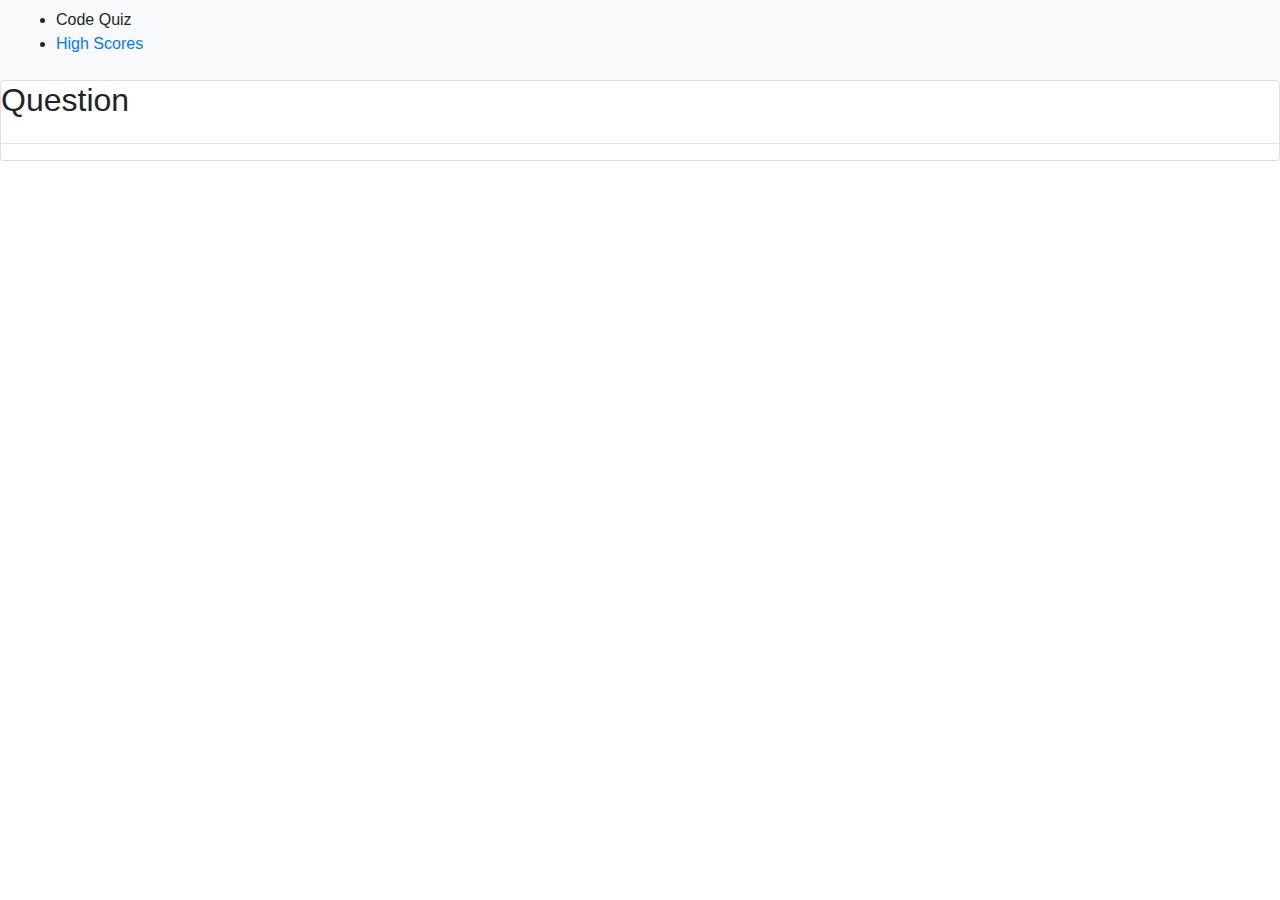
==== index.html @ 6b5b9882 "added high-scores.html" ====
<!DOCTYPE html>
<html lang="en">
<head>
    <meta charset="UTF-8">
    <meta name="viewport" content="width=device-width, initial-scale=1.0">
    <meta http-equiv="X-UA-Compatible" content="ie=edge">
    <title>Code Quiz</title>
    <link rel="stylesheet" href="https://stackpath.bootstrapcdn.com/bootstrap/4.3.1/css/bootstrap.min.css" integrity="sha384-ggOyR0iXCbMQv3Xipma34MD+dH/1fQ784/j6cY/iJTQUOhcWr7x9JvoRxT2MZw1T" crossorigin="anonymous">
    <script src="https://code.jquery.com/jquery-3.3.1.slim.min.js" integrity="sha384-q8i/X+965DzO0rT7abK41JStQIAqVgRVzpbzo5smXKp4YfRvH+8abtTE1Pi6jizo" crossorigin="anonymous"></script>
    <script src="https://stackpath.bootstrapcdn.com/bootstrap/4.3.1/js/bootstrap.min.js" integrity="sha384-JjSmVgyd0p3pXB1rRibZUAYoIIy6OrQ6VrjIEaFf/nJGzIxFDsf4x0xIM+B07jRM" crossorigin="anonymous"></script>
    <script src="https://cdnjs.cloudflare.com/ajax/libs/popper.js/1.14.7/umd/popper.min.js" integrity="sha384-UO2eT0CpHqdSJQ6hJty5KVphtPhzWj9WO1clHTMGa3JDZwrnQq4sF86dIHNDz0W1" crossorigin="anonymous"></script>
    <link rel="stylesheet" href="styles.css">
    <script src="script.js"></script>
</head>
<body>
    <nav class="navbar navbar-light bg-light">
        <ul>
            <li>Code Quiz</li>
            <li id="highScores"><a href="high-scores.html">High Scores</a></li>
        </ul>
        <div class="timer"></div>
    </nav>

    <div class="card">
        <h2>Question <!--#?--> </h2>
        <div class="cardBody">
            <!-- Question text -->
            <hr>
            <!-- Question answers -->
        </div>
    </div>
</body>
</html>
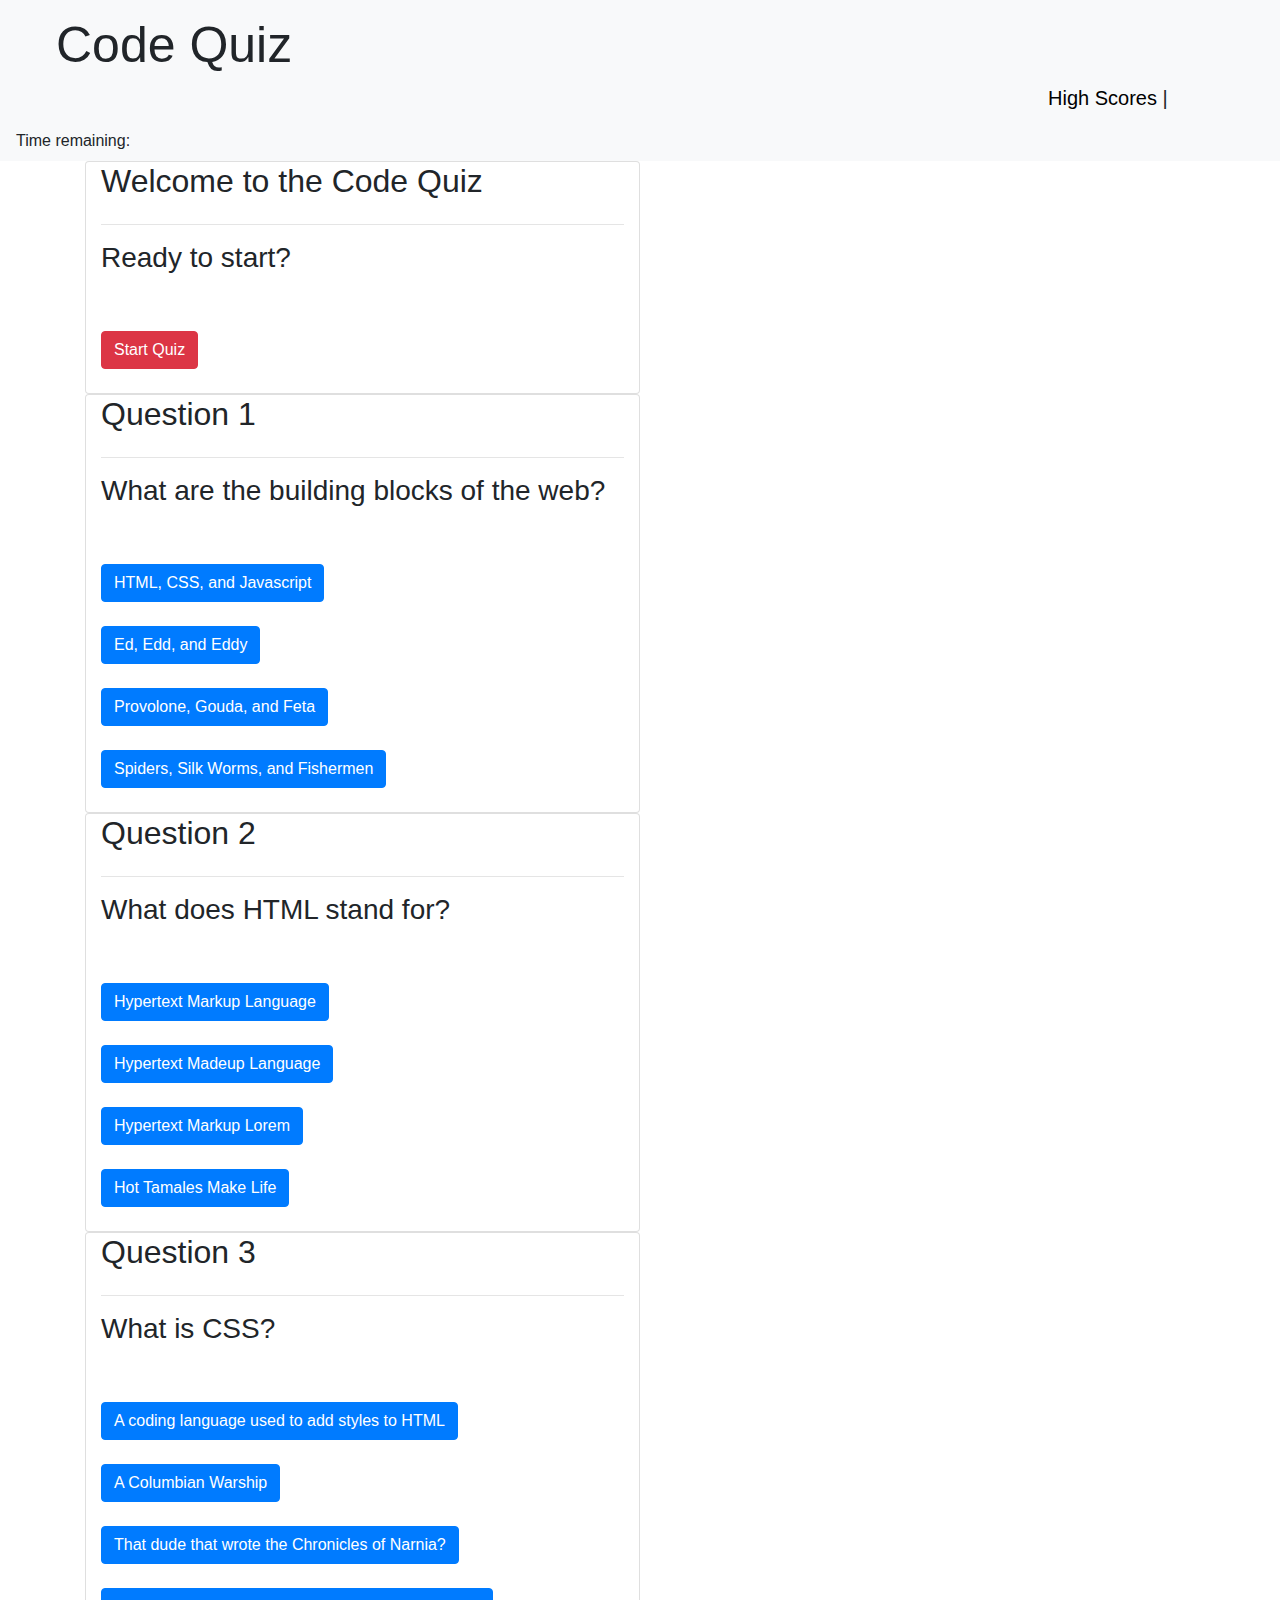
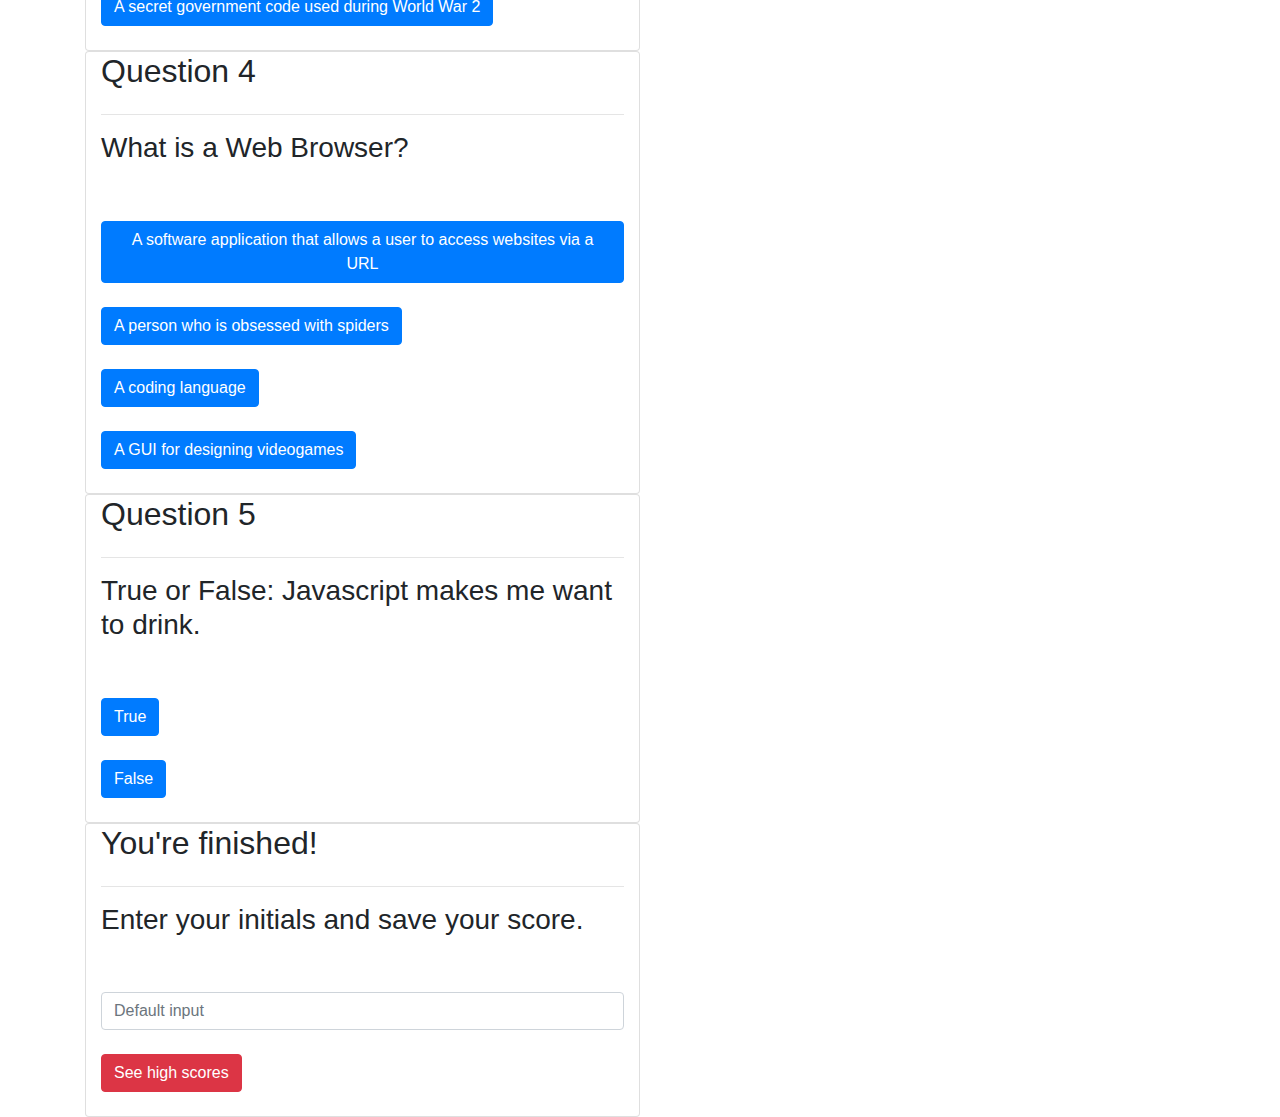
==== commit f2b208f1: "added content to index.html and styles.css, began to psuedo-code script.js" ====
--- a/index.html
+++ b/index.html
@@ -7,26 +7,159 @@
     <title>Code Quiz</title>
     <link rel="stylesheet" href="https://stackpath.bootstrapcdn.com/bootstrap/4.3.1/css/bootstrap.min.css" integrity="sha384-ggOyR0iXCbMQv3Xipma34MD+dH/1fQ784/j6cY/iJTQUOhcWr7x9JvoRxT2MZw1T" crossorigin="anonymous">
     <script src="https://code.jquery.com/jquery-3.3.1.slim.min.js" integrity="sha384-q8i/X+965DzO0rT7abK41JStQIAqVgRVzpbzo5smXKp4YfRvH+8abtTE1Pi6jizo" crossorigin="anonymous"></script>
+    <script src="https://cdnjs.cloudflare.com/ajax/libs/popper.js/1.14.7/umd/popper.min.js" integrity="sha384-UO2eT0CpHqdSJQ6hJty5KVphtPhzWj9WO1clHTMGa3JDZwrnQq4sF86dIHNDz0W1" crossorigin="anonymous"></script>
     <script src="https://stackpath.bootstrapcdn.com/bootstrap/4.3.1/js/bootstrap.min.js" integrity="sha384-JjSmVgyd0p3pXB1rRibZUAYoIIy6OrQ6VrjIEaFf/nJGzIxFDsf4x0xIM+B07jRM" crossorigin="anonymous"></script>
-    <script src="https://cdnjs.cloudflare.com/ajax/libs/popper.js/1.14.7/umd/popper.min.js" integrity="sha384-UO2eT0CpHqdSJQ6hJty5KVphtPhzWj9WO1clHTMGa3JDZwrnQq4sF86dIHNDz0W1" crossorigin="anonymous"></script>
     <link rel="stylesheet" href="styles.css">
     <script src="script.js"></script>
 </head>
 <body>
     <nav class="navbar navbar-light bg-light">
         <ul>
-            <li>Code Quiz</li>
-            <li id="highScores"><a href="high-scores.html">High Scores</a></li>
+            <li id="title">Code Quiz</li>
+            <li id="highScores" class="nav-item"><a href="high-scores.html" style="color: black">High Scores</a> |</li>
         </ul>
-        <div class="timer"></div>
+        <div class="timer">Time remaining: </div>
     </nav>
 
-    <div class="card">
-        <h2>Question <!--#?--> </h2>
-        <div class="cardBody">
-            <!-- Question text -->
+    <div class="container" style="align-content: center">
+
+        <div class="card col-6" id="Start">
+            <div class="cardHeader">
+                <h2>Welcome to the Code Quiz</h2>
+            </div>
             <hr>
-            <!-- Question answers -->
+            <div class="cardBody">
+                <!-- Question text -->
+                <h3>Ready to start?</h3>
+                <br><br>
+                <!-- Question answers -->
+                <button type="button" class="btn btn-danger">Start Quiz</button>
+                <br><br>
+            </div>
+        </div>
+
+        <div class="card col-6" class="question" id="q1">
+            <div class="cardHeader">
+                <h2>Question 1</h2>
+            </div>
+            <hr>
+            <div class="cardBody">
+                <!-- Question text -->
+                <h3>What are the building blocks of the web?</h3>
+                <br><br>
+                <!-- Question answers -->
+                <button type="button" class="answer correct btn btn-primary">HTML, CSS, and Javascript</button>
+                <br><br>
+                <button type="button" class="answer btn btn-primary">Ed, Edd, and Eddy</button>
+                <br><br>
+                <button type="button" class="answer btn btn-primary">Provolone, Gouda, and Feta</button>
+                <br><br>
+                <button type="button" class="answer btn btn-primary">Spiders, Silk Worms, and Fishermen</button>
+                <br><br>
+
+            </div>
+        </div>
+
+        <div class="card col-6" class="question" id="q2">
+            <div class="cardHeader">
+                <h2>Question 2</h2>
+            </div>
+            <hr>
+            <div class="cardBody">
+                <!-- Question text -->
+                <h3>What does HTML stand for?</h3>
+                <br><br>
+                <!-- Question answers -->
+                <button type="button" class="answer correct btn btn-primary">Hypertext Markup Language</button>
+                <br><br>
+                <button type="button" class="answer btn btn-primary">Hypertext Madeup Language</button>
+                <br><br>
+                <button type="button" class="answer btn btn-primary">Hypertext Markup Lorem</button>
+                <br><br>
+                <button type="button" class="answer btn btn-primary">Hot Tamales Make Life</button>
+                <br><br>
+
+            </div>
+        </div>
+
+        <div class="card col-6" class="question" id="q3">
+            <div class="cardHeader">
+                <h2>Question 3</h2>
+            </div>
+            <hr>
+            <div class="cardBody">
+                <!-- Question text -->
+                <h3>What is CSS?</h3>
+                <br><br>
+                <!-- Question answers -->
+                <button type="button" class="answer correct btn btn-primary">A coding language used to add styles to HTML</button>
+                <br><br>
+                <button type="button" class="answer btn btn-primary">A Columbian Warship</button>
+                <br><br>
+                <button type="button" class="answer btn btn-primary">That dude that wrote the Chronicles of Narnia?</button>
+                <br><br>
+                <button type="button" class="answer btn btn-primary">A secret government code used during World War 2</button>
+                <br><br>
+
+            </div>
+        </div>
+
+        <div class="card col-6" class="question" id="q4">
+            <div class="cardHeader">
+                <h2>Question 4</h2>
+            </div>
+            <hr>
+            <div class="cardBody">
+                <!-- Question text -->
+                <h3>What is a Web Browser?</h3>
+                <br><br>
+                <!-- Question answers -->
+                <button type="button" class="answer correct btn btn-primary">A software application that allows a user to access websites via a URL</button>
+                <br><br>
+                <button type="button" class="answer btn btn-primary">A person who is obsessed with spiders</button>
+                <br><br>
+                <button type="button" class="answer btn btn-primary">A coding language</button>
+                <br><br>
+                <button type="button" class="answer btn btn-primary">A GUI for designing videogames</button>
+                <br><br>
+                
+            </div>
+        </div>
+
+        <div class="card col-6" class="question" id="q5">
+            <div class="cardHeader">
+                <h2>Question 5</h2>
+            </div>
+            <hr>
+            <div class="cardBody">
+                <!-- Question text -->
+                <h3>True or False: Javascript makes me want to drink.</h3>
+                <br><br>
+                <!-- Question answers -->
+                <button type="button" class="answer correct btn btn-primary">True</button>
+                <br><br>
+                <button type="button" class="answer btn btn-primary">False</button>
+                <br><br>
+                
+            </div>
+        </div>
+
+        <div class="card col-6" class="question" id="end">
+            <div class="cardHeader">
+                <h2>You're finished!</h2>
+            </div>
+            <hr>
+            <div class="cardBody">
+                <!-- Question text -->
+                <h3>Enter your initials and save your score.</h3>
+                <br><br>
+                <!-- Question answers -->
+                <input class="form-control" type="text" placeholder="Default input">
+                <br>
+                <button class="btn btn-danger"><a href="high-scores.html" style="color: white">See high scores</a></button>
+                <br><br>
+
+            </div>
         </div>
     </div>
 </body>
--- a/styles.css
+++ b/styles.css
@@ -0,0 +1,15 @@
+li{
+    display: inline-block;
+    text-decoration: none;
+}
+
+#title{
+    font-size: 50px;
+}
+
+#highScores{
+    font-size: 20px;
+    position: relative;
+    margin-left: 62rem;
+    text-decoration: none;
+}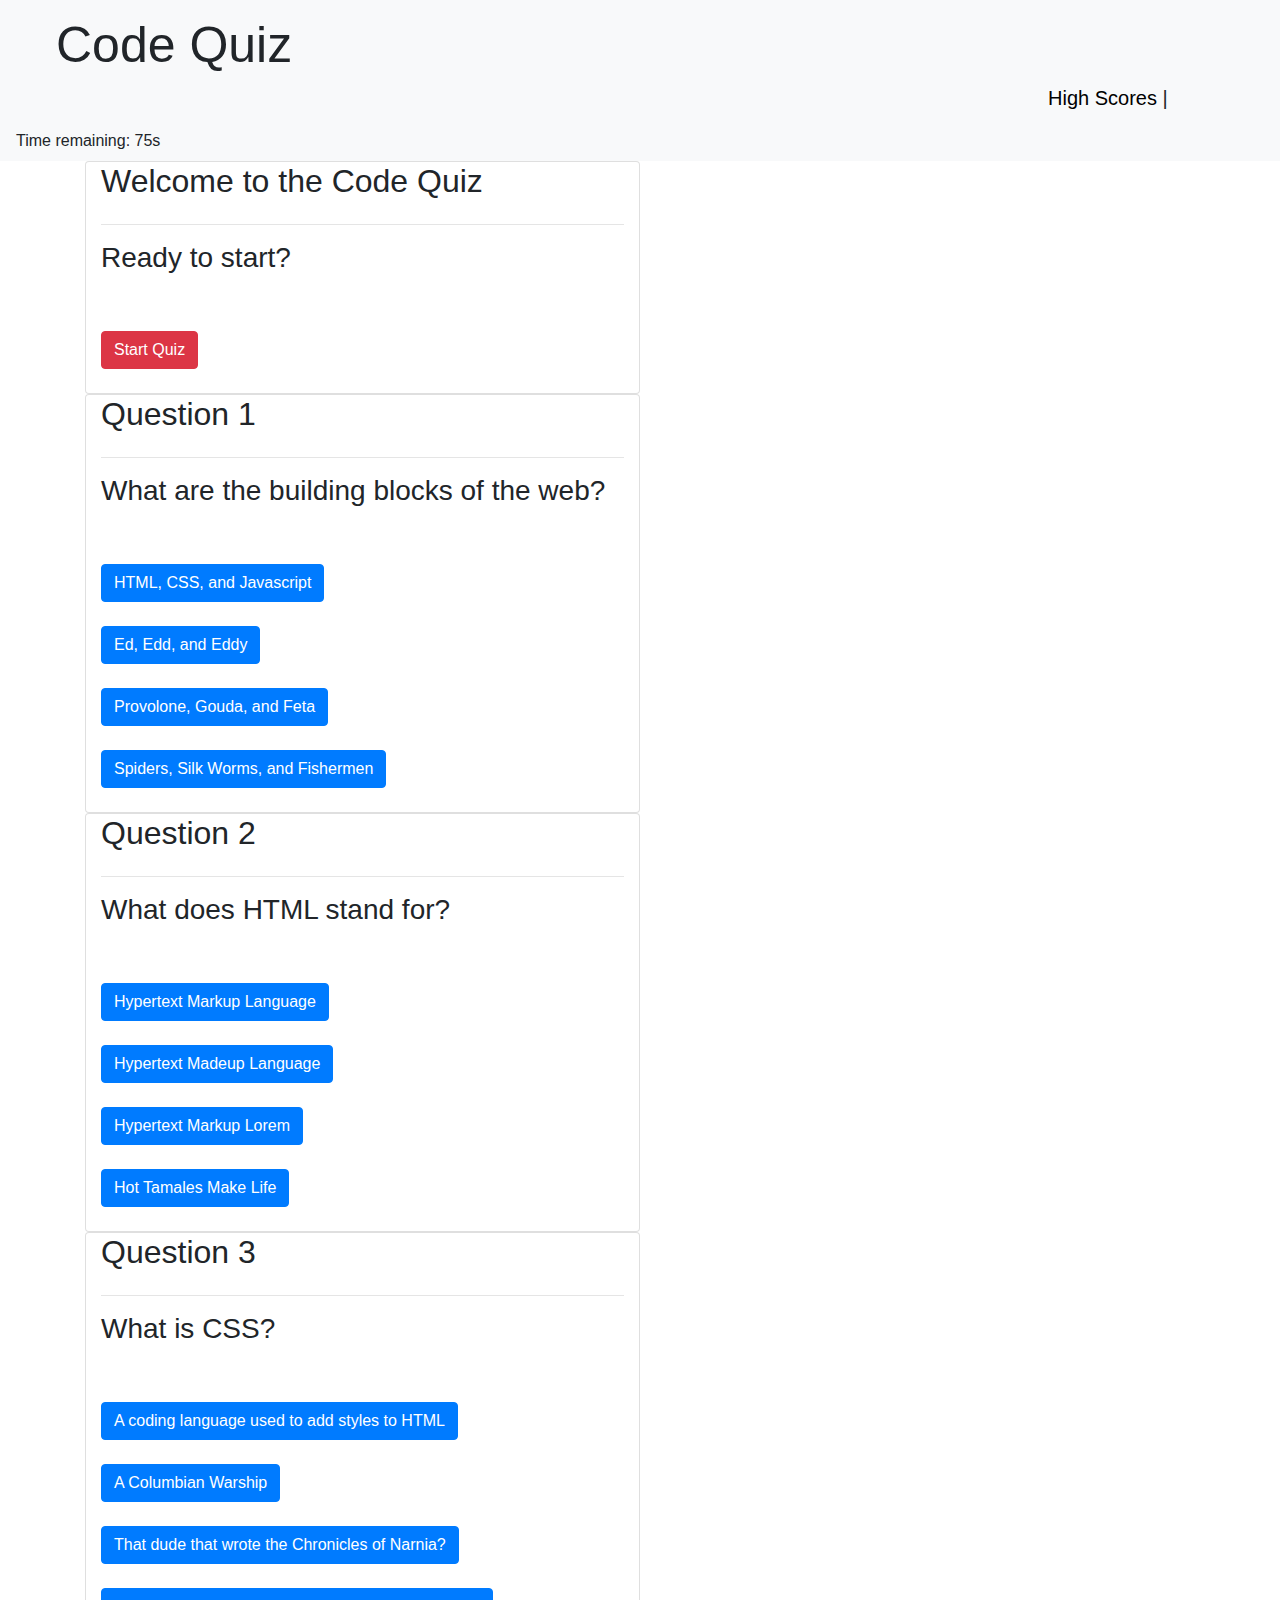
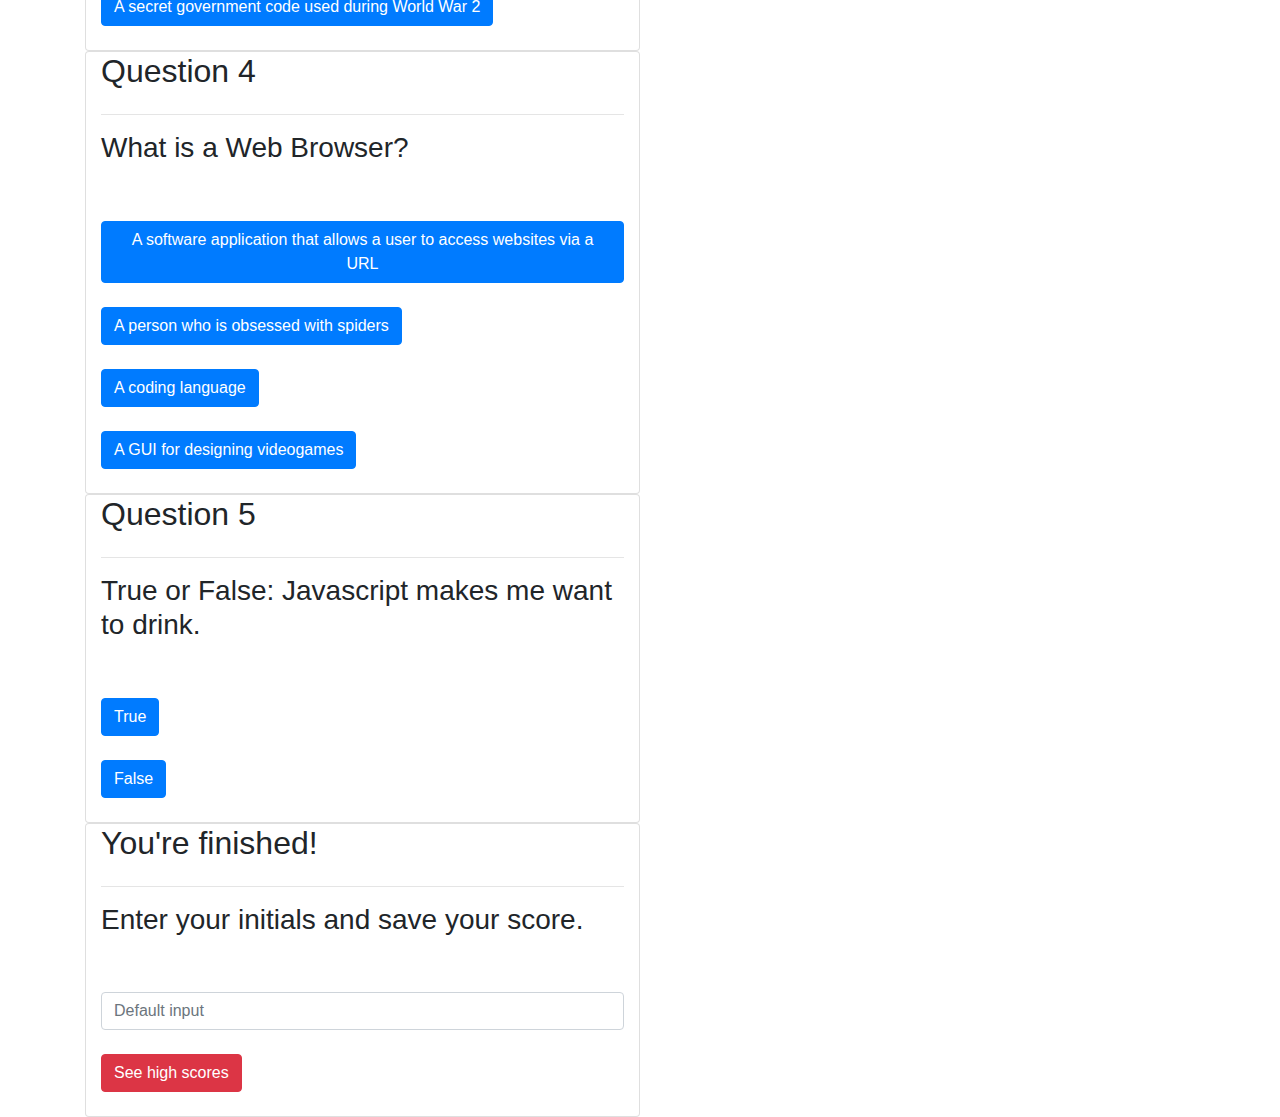
==== commit 53e23136: "added questions.js" ====
--- a/index.html
+++ b/index.html
@@ -18,12 +18,12 @@
             <li id="title">Code Quiz</li>
             <li id="highScores" class="nav-item"><a href="high-scores.html" style="color: black">High Scores</a> |</li>
         </ul>
-        <div class="timer">Time remaining: </div>
+        <div id="timer">Time remaining: 75s</div>
     </nav>
 
     <div class="container" style="align-content: center">
 
-        <div class="card col-6" id="Start">
+        <div class="card col-6">
             <div class="cardHeader">
                 <h2>Welcome to the Code Quiz</h2>
             </div>
@@ -33,7 +33,7 @@
                 <h3>Ready to start?</h3>
                 <br><br>
                 <!-- Question answers -->
-                <button type="button" class="btn btn-danger">Start Quiz</button>
+                <button type="button" class="btn btn-danger" id="start">Start Quiz</button>
                 <br><br>
             </div>
         </div>
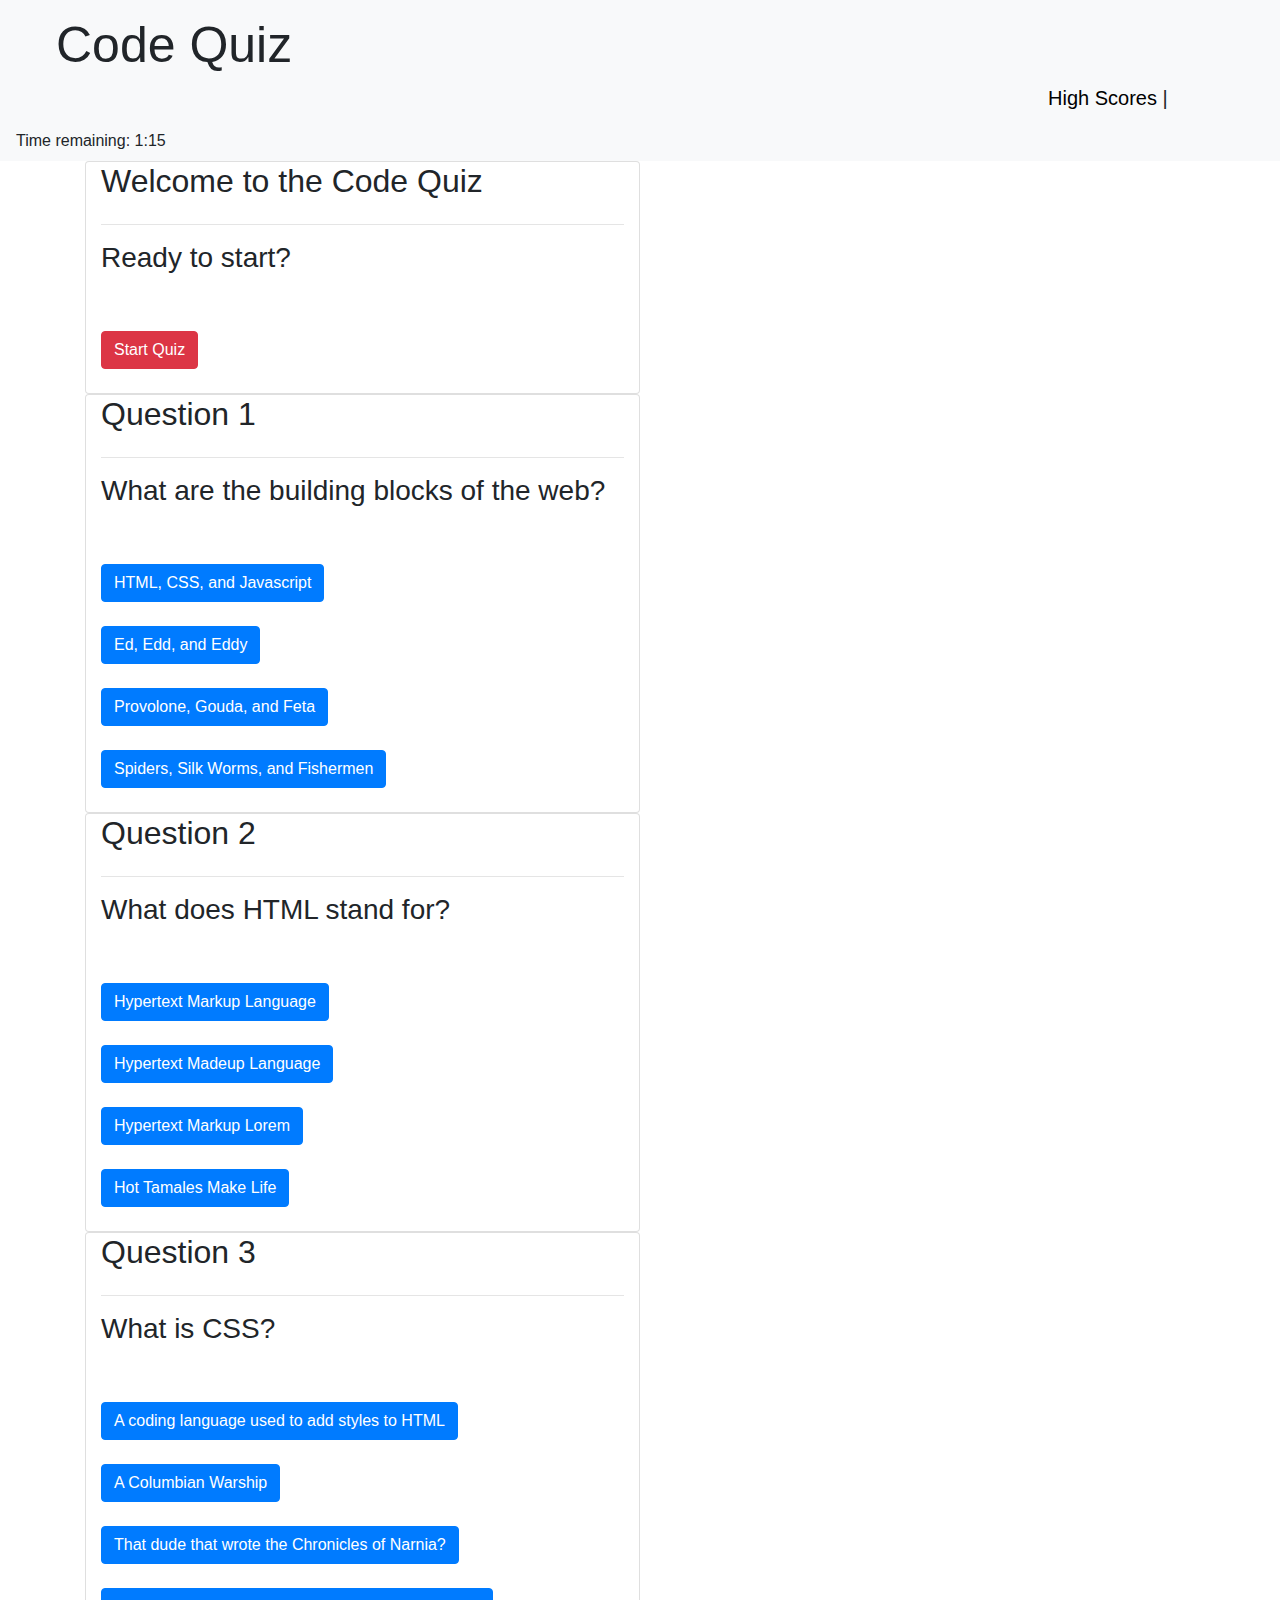
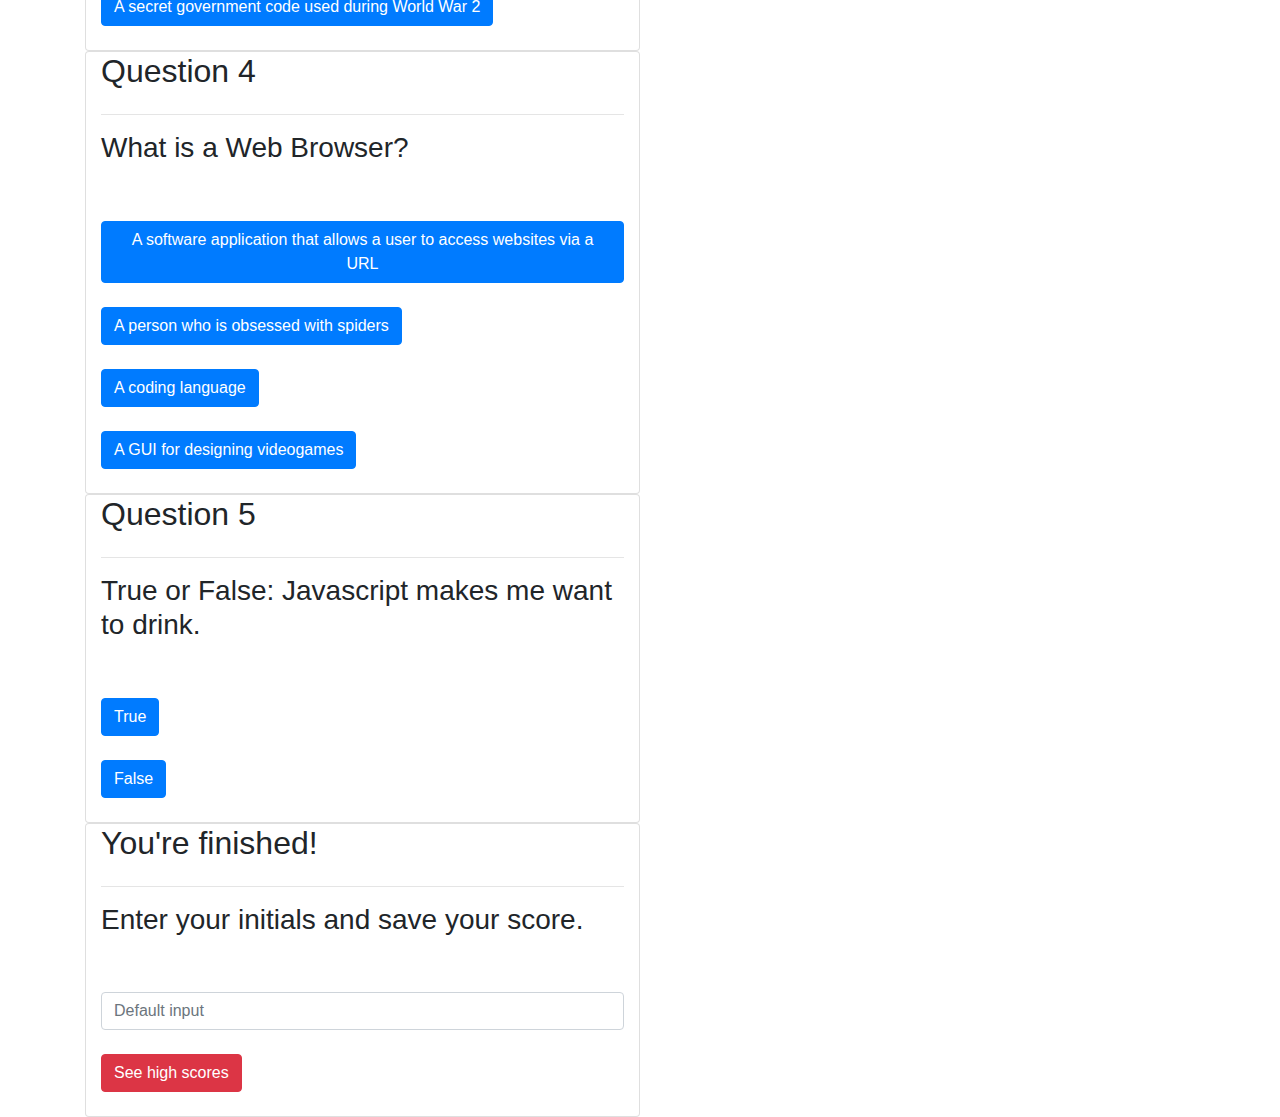
==== commit a4fe4e37: "added content to high-scores.html" ====
--- a/index.html
+++ b/index.html
@@ -18,7 +18,7 @@
             <li id="title">Code Quiz</li>
             <li id="highScores" class="nav-item"><a href="high-scores.html" style="color: black">High Scores</a> |</li>
         </ul>
-        <div id="timer">Time remaining: 75s</div>
+        <div id="timer">Time remaining: 1:15</div>
     </nav>
 
     <div class="container" style="align-content: center">
--- a/styles.css
+++ b/styles.css
@@ -12,4 +12,11 @@
     position: relative;
     margin-left: 62rem;
     text-decoration: none;
+}
+
+#codeQuiz{
+    font-size: 20px;
+    position: relative;
+    margin-left: 62rem;
+    text-decoration: none;
 }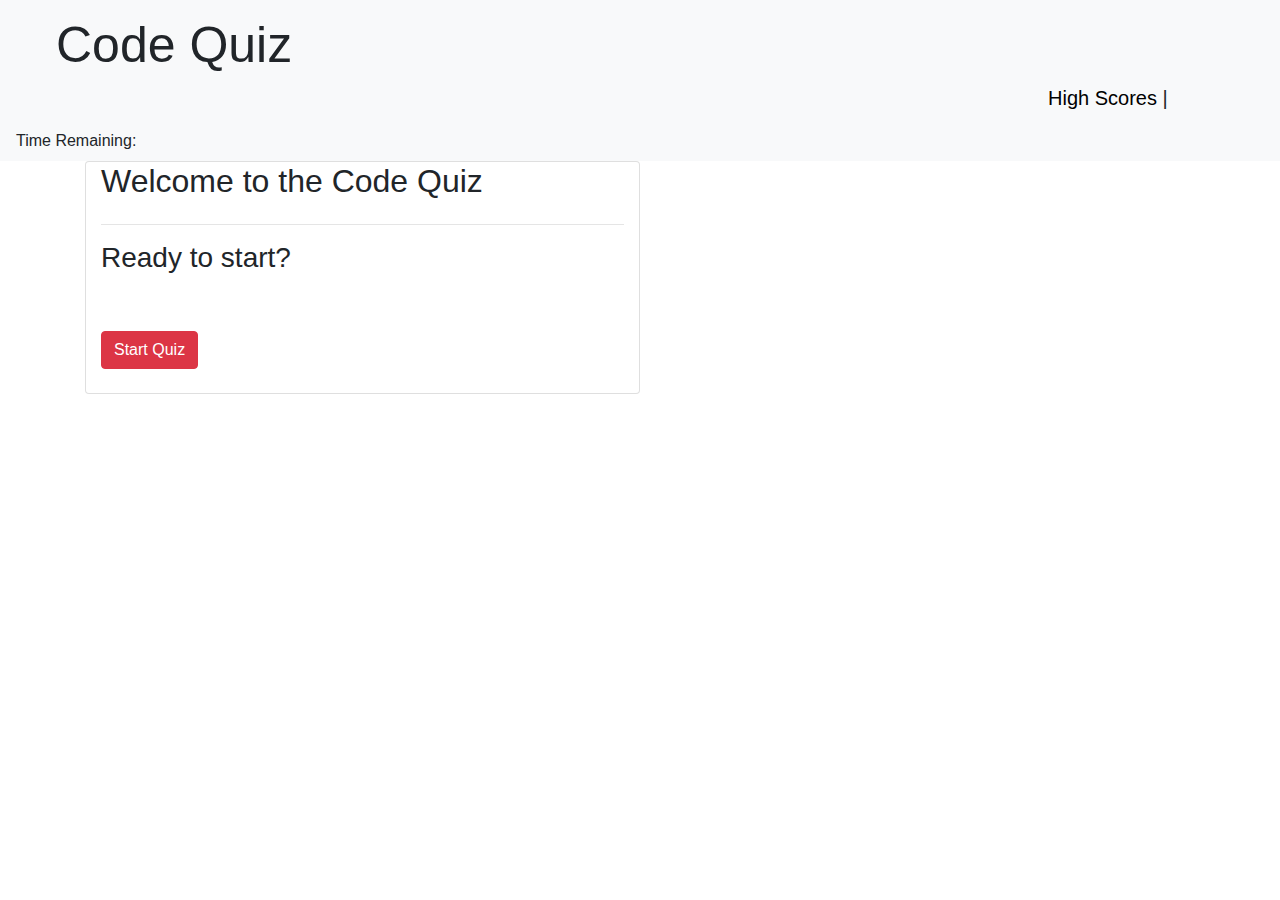
==== commit 7a4e55f7: "start button now functioning" ====
--- a/index.html
+++ b/index.html
@@ -6,11 +6,7 @@
     <meta http-equiv="X-UA-Compatible" content="ie=edge">
     <title>Code Quiz</title>
     <link rel="stylesheet" href="https://stackpath.bootstrapcdn.com/bootstrap/4.3.1/css/bootstrap.min.css" integrity="sha384-ggOyR0iXCbMQv3Xipma34MD+dH/1fQ784/j6cY/iJTQUOhcWr7x9JvoRxT2MZw1T" crossorigin="anonymous">
-    <script src="https://code.jquery.com/jquery-3.3.1.slim.min.js" integrity="sha384-q8i/X+965DzO0rT7abK41JStQIAqVgRVzpbzo5smXKp4YfRvH+8abtTE1Pi6jizo" crossorigin="anonymous"></script>
-    <script src="https://cdnjs.cloudflare.com/ajax/libs/popper.js/1.14.7/umd/popper.min.js" integrity="sha384-UO2eT0CpHqdSJQ6hJty5KVphtPhzWj9WO1clHTMGa3JDZwrnQq4sF86dIHNDz0W1" crossorigin="anonymous"></script>
-    <script src="https://stackpath.bootstrapcdn.com/bootstrap/4.3.1/js/bootstrap.min.js" integrity="sha384-JjSmVgyd0p3pXB1rRibZUAYoIIy6OrQ6VrjIEaFf/nJGzIxFDsf4x0xIM+B07jRM" crossorigin="anonymous"></script>
     <link rel="stylesheet" href="styles.css">
-    <script src="script.js"></script>
 </head>
 <body>
     <nav class="navbar navbar-light bg-light">
@@ -18,12 +14,12 @@
             <li id="title">Code Quiz</li>
             <li id="highScores" class="nav-item"><a href="high-scores.html" style="color: black">High Scores</a> |</li>
         </ul>
-        <div id="timer">Time remaining: 1:15</div>
+        <div id="timer">Time Remaining: </div>
     </nav>
 
     <div class="container" style="align-content: center">
 
-        <div class="card col-6">
+        <div class="card col-6" id="startCard">
             <div class="cardHeader">
                 <h2>Welcome to the Code Quiz</h2>
             </div>
@@ -38,7 +34,7 @@
             </div>
         </div>
 
-        <div class="card col-6" class="question" id="q1">
+        <div class="card col-6 question display" id="q1">
             <div class="cardHeader">
                 <h2>Question 1</h2>
             </div>
@@ -60,7 +56,7 @@
             </div>
         </div>
 
-        <div class="card col-6" class="question" id="q2">
+        <div class="card col-6 question display" id="q2">
             <div class="cardHeader">
                 <h2>Question 2</h2>
             </div>
@@ -82,7 +78,7 @@
             </div>
         </div>
 
-        <div class="card col-6" class="question" id="q3">
+        <div class="card col-6 question display" id="q3">
             <div class="cardHeader">
                 <h2>Question 3</h2>
             </div>
@@ -104,7 +100,7 @@
             </div>
         </div>
 
-        <div class="card col-6" class="question" id="q4">
+        <div class="card col-6 question display" id="q4">
             <div class="cardHeader">
                 <h2>Question 4</h2>
             </div>
@@ -126,7 +122,7 @@
             </div>
         </div>
 
-        <div class="card col-6" class="question" id="q5">
+        <div class="card col-6 question display" id="q5">
             <div class="cardHeader">
                 <h2>Question 5</h2>
             </div>
@@ -144,7 +140,7 @@
             </div>
         </div>
 
-        <div class="card col-6" class="question" id="end">
+        <div class="card col-6 question display" id="end">
             <div class="cardHeader">
                 <h2>You're finished!</h2>
             </div>
@@ -162,5 +158,10 @@
             </div>
         </div>
     </div>
+    <script src="https://stackpath.bootstrapcdn.com/bootstrap/4.3.1/js/bootstrap.min.js" integrity="sha384-JjSmVgyd0p3pXB1rRibZUAYoIIy6OrQ6VrjIEaFf/nJGzIxFDsf4x0xIM+B07jRM" crossorigin="anonymous"></script>
+    <script src="https://code.jquery.com/jquery-3.3.1.slim.min.js" integrity="sha384-q8i/X+965DzO0rT7abK41JStQIAqVgRVzpbzo5smXKp4YfRvH+8abtTE1Pi6jizo" crossorigin="anonymous"></script>
+    <script src="https://cdnjs.cloudflare.com/ajax/libs/popper.js/1.14.7/umd/popper.min.js" integrity="sha384-UO2eT0CpHqdSJQ6hJty5KVphtPhzWj9WO1clHTMGa3JDZwrnQq4sF86dIHNDz0W1" crossorigin="anonymous"></script>
+    <script src="script.js"></script>
+    <script src="questions.js"></script>
 </body>
 </html>--- a/styles.css
+++ b/styles.css
@@ -19,4 +19,8 @@
     position: relative;
     margin-left: 62rem;
     text-decoration: none;
+}
+
+.display{
+    display: none;
 }